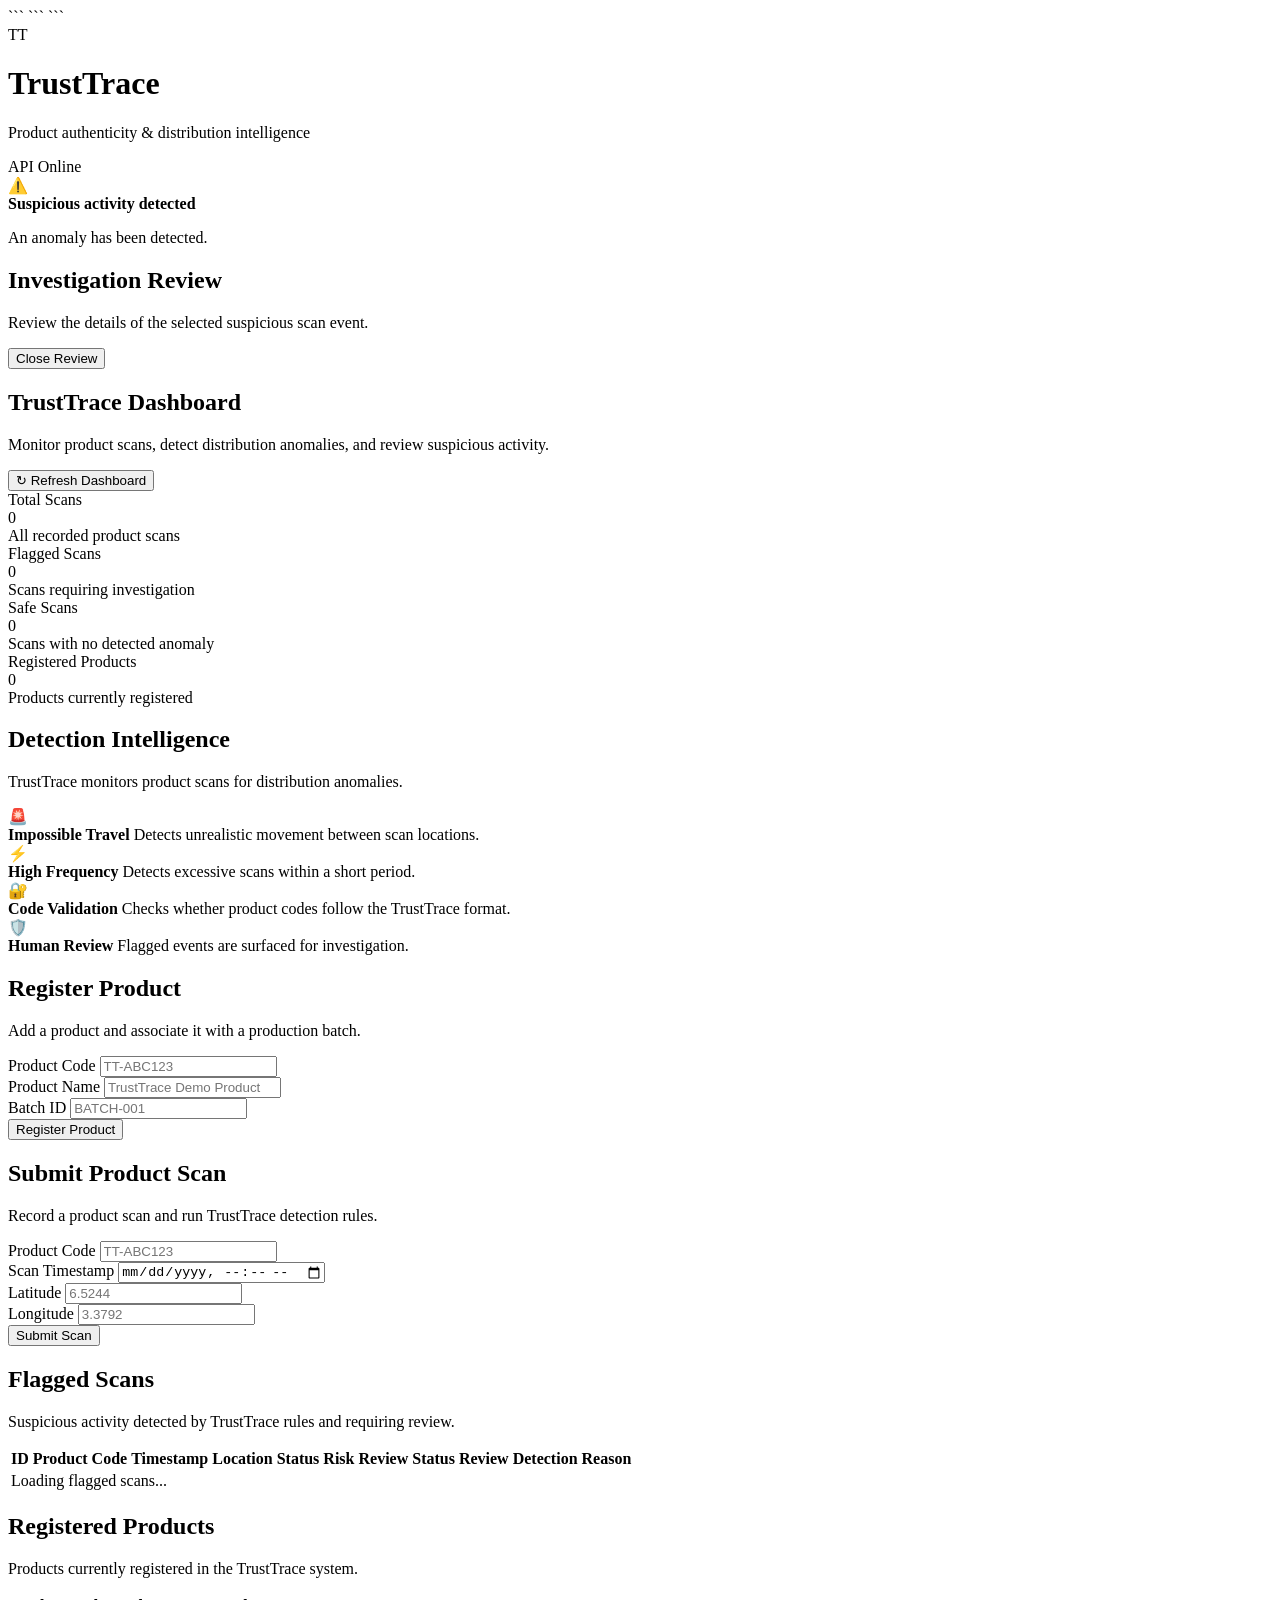
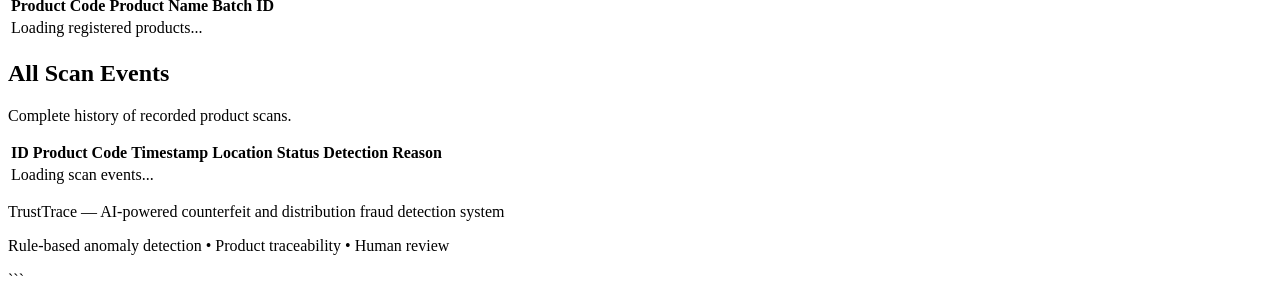
==== app/static/index.html @ f4b2767b "Initial TrustTrace MVP" ====
<!DOCTYPE html>

<html lang="en">

<head>
    <meta charset="UTF-8">

```
<meta
    name="viewport"
    content="width=device-width, initial-scale=1.0"
>

<title>
    TrustTrace | Counterfeit Detection Dashboard
</title>

<link
    rel="stylesheet"
    href="/static/css/style.css"
>
```

</head>

<body>

```
<!-- Top Navigation -->
<header class="topbar">

    <div class="brand">

        <div class="brand-mark">
            TT
        </div>

        <div class="brand-text">

            <h1>
                TrustTrace
            </h1>

            <p>
                Product authenticity & distribution intelligence
            </p>

        </div>

    </div>


    <div class="api-status">

        <span class="status-dot"></span>

        <span>
            API Online
        </span>

    </div>

</header>



<main class="container">


    <!-- Suspicious Activity Alert -->

    <section
        id="alert-banner"
        class="alert-banner hidden"
    >

        <div class="alert-icon">
            ⚠️
        </div>

        <div class="alert-content">

            <strong id="alert-title">
                Suspicious activity detected
            </strong>

            <p id="alert-description">
                An anomaly has been detected.
            </p>

        </div>

    </section>



    <!-- Investigation Review -->

    <section
        id="investigation-panel"
        class="panel investigation-panel hidden"
    >

        <div class="panel-header">

            <div>

                <h2>
                    Investigation Review
                </h2>

                <p>
                    Review the details of the selected
                    suspicious scan event.
                </p>

            </div>


            <button
                id="close-investigation"
                class="secondary-button"
                type="button"
            >
                Close Review
            </button>

        </div>


        <div
            id="investigation-content"
            class="investigation-content"
        >
        </div>

    </section>



    <!-- Page Heading -->

    <section class="page-heading">

        <div>

            <h2>
                TrustTrace Dashboard
            </h2>

            <p>
                Monitor product scans, detect distribution
                anomalies, and review suspicious activity.
            </p>

        </div>


        <button
            id="refresh-btn"
            class="secondary-button"
            type="button"
        >
            ↻ Refresh Dashboard
        </button>

    </section>



    <!-- Summary Statistics -->

    <section class="summary-grid">


        <div class="card stat-card">

            <div class="stat-label">
                Total Scans
            </div>

            <div
                id="total-scans"
                class="stat-number"
            >
                0
            </div>

            <div class="stat-description">
                All recorded product scans
            </div>

        </div>



        <div class="card stat-card flagged-card">

            <div class="stat-label">
                Flagged Scans
            </div>

            <div
                id="flagged-scans"
                class="stat-number"
            >
                0
            </div>

            <div class="stat-description">
                Scans requiring investigation
            </div>

        </div>



        <div class="card stat-card safe-card">

            <div class="stat-label">
                Safe Scans
            </div>

            <div
                id="safe-scans"
                class="stat-number"
            >
                0
            </div>

            <div class="stat-description">
                Scans with no detected anomaly
            </div>

        </div>



        <div class="card stat-card">

            <div class="stat-label">
                Registered Products
            </div>

            <div
                id="total-products"
                class="stat-number"
            >
                0
            </div>

            <div class="stat-description">
                Products currently registered
            </div>

        </div>

    </section>



    <!-- Detection Intelligence -->

    <section class="panel intelligence-panel">

        <div class="panel-header">

            <div>

                <h2>
                    Detection Intelligence
                </h2>

                <p>
                    TrustTrace monitors product scans for
                    distribution anomalies.
                </p>

            </div>

        </div>


        <div class="detection-grid">


            <div class="detection-item">

                <div class="detection-icon">
                    🚨
                </div>

                <div>

                    <strong>
                        Impossible Travel
                    </strong>

                    <span>
                        Detects unrealistic movement between
                        scan locations.
                    </span>

                </div>

            </div>



            <div class="detection-item">

                <div class="detection-icon">
                    ⚡
                </div>

                <div>

                    <strong>
                        High Frequency
                    </strong>

                    <span>
                        Detects excessive scans within
                        a short period.
                    </span>

                </div>

            </div>



            <div class="detection-item">

                <div class="detection-icon">
                    🔐
                </div>

                <div>

                    <strong>
                        Code Validation
                    </strong>

                    <span>
                        Checks whether product codes follow
                        the TrustTrace format.
                    </span>

                </div>

            </div>



            <div class="detection-item">

                <div class="detection-icon">
                    🛡️
                </div>

                <div>

                    <strong>
                        Human Review
                    </strong>

                    <span>
                        Flagged events are surfaced
                        for investigation.
                    </span>

                </div>

            </div>

        </div>

    </section>



    <!-- Operator Actions -->

    <section class="actions-grid">


        <!-- Register Product -->

        <div class="panel action-panel">

            <div class="panel-header">

                <div>

                    <h2>
                        Register Product
                    </h2>

                    <p>
                        Add a product and associate it
                        with a production batch.
                    </p>

                </div>

            </div>


            <form id="product-form">


                <div class="form-group">

                    <label for="product-code">
                        Product Code
                    </label>

                    <input
                        type="text"
                        id="product-code"
                        name="product-code"
                        placeholder="TT-ABC123"
                        required
                    >

                </div>



                <div class="form-group">

                    <label for="product-name">
                        Product Name
                    </label>

                    <input
                        type="text"
                        id="product-name"
                        name="product-name"
                        placeholder="TrustTrace Demo Product"
                        required
                    >

                </div>



                <div class="form-group">

                    <label for="batch-id">
                        Batch ID
                    </label>

                    <input
                        type="text"
                        id="batch-id"
                        name="batch-id"
                        placeholder="BATCH-001"
                        required
                    >

                </div>



                <button
                    type="submit"
                    class="primary-button"
                >
                    Register Product
                </button>


                <div
                    id="product-message"
                    class="form-message"
                ></div>

            </form>

        </div>



        <!-- Submit Scan -->

        <div class="panel action-panel">

            <div class="panel-header">

                <div>

                    <h2>
                        Submit Product Scan
                    </h2>

                    <p>
                        Record a product scan and run
                        TrustTrace detection rules.
                    </p>

                </div>

            </div>


            <form id="scan-form">


                <div class="form-group">

                    <label for="scan-code">
                        Product Code
                    </label>

                    <input
                        type="text"
                        id="scan-code"
                        name="scan-code"
                        placeholder="TT-ABC123"
                        required
                    >

                </div>



                <div class="form-group">

                    <label for="scan-timestamp">
                        Scan Timestamp
                    </label>

                    <input
                        type="datetime-local"
                        id="scan-timestamp"
                        name="scan-timestamp"
                        required
                    >

                </div>



                <div class="form-row">


                    <div class="form-group">

                        <label for="latitude">
                            Latitude
                        </label>

                        <input
                            type="number"
                            id="latitude"
                            name="latitude"
                            step="any"
                            placeholder="6.5244"
                            required
                        >

                    </div>



                    <div class="form-group">

                        <label for="longitude">
                            Longitude
                        </label>

                        <input
                            type="number"
                            id="longitude"
                            name="longitude"
                            step="any"
                            placeholder="3.3792"
                            required
                        >

                    </div>

                </div>



                <button
                    type="submit"
                    class="primary-button"
                >
                    Submit Scan
                </button>


                <div
                    id="scan-message"
                    class="form-message"
                ></div>

            </form>

        </div>

    </section>



    <!-- Flagged Scans -->

    <section class="panel">

        <div class="panel-header">

            <div>

                <h2>
                    Flagged Scans
                </h2>

                <p>
                    Suspicious activity detected by
                    TrustTrace rules and requiring review.
                </p>

            </div>

        </div>


        <div class="table-wrapper">

            <table>

                <thead>

                    <tr>

                        <th>
                            ID
                        </th>

                        <th>
                            Product Code
                        </th>

                        <th>
                            Timestamp
                        </th>

                        <th>
                            Location
                        </th>

                        <th>
                            Status
                        </th>

                        <th>
                            Risk
                        </th>

                        <th>
                            Review Status
                        </th>

                        <th>
                            Review
                        </th>

                        <th>
                            Detection Reason
                        </th>

                    </tr>

                </thead>


                <tbody id="flags-table-body">

                    <tr>

                        <td
                            colspan="9"
                            class="loading"
                        >
                            Loading flagged scans...
                        </td>

                    </tr>

                </tbody>

            </table>

        </div>

    </section>



    <!-- Registered Products -->

    <section class="panel">

        <div class="panel-header">

            <div>

                <h2>
                    Registered Products
                </h2>

                <p>
                    Products currently registered
                    in the TrustTrace system.
                </p>

            </div>

        </div>


        <div class="table-wrapper">

            <table>

                <thead>

                    <tr>

                        <th>
                            Product Code
                        </th>

                        <th>
                            Product Name
                        </th>

                        <th>
                            Batch ID
                        </th>

                    </tr>

                </thead>


                <tbody id="products-table-body">

                    <tr>

                        <td
                            colspan="3"
                            class="loading"
                        >
                            Loading registered products...
                        </td>

                    </tr>

                </tbody>

            </table>

        </div>

    </section>



    <!-- All Scan Events -->

    <section class="panel">

        <div class="panel-header">

            <div>

                <h2>
                    All Scan Events
                </h2>

                <p>
                    Complete history of recorded
                    product scans.
                </p>

            </div>

        </div>


        <div class="table-wrapper">

            <table>

                <thead>

                    <tr>

                        <th>
                            ID
                        </th>

                        <th>
                            Product Code
                        </th>

                        <th>
                            Timestamp
                        </th>

                        <th>
                            Location
                        </th>

                        <th>
                            Status
                        </th>

                        <th>
                            Detection Reason
                        </th>

                    </tr>

                </thead>


                <tbody id="scans-table-body">

                    <tr>

                        <td
                            colspan="6"
                            class="loading"
                        >
                            Loading scan events...
                        </td>

                    </tr>

                </tbody>

            </table>

        </div>

    </section>


</main>



<!-- Footer -->

<footer class="footer">

    <p>
        TrustTrace —
        AI-powered counterfeit and distribution
        fraud detection system
    </p>

    <p>
        Rule-based anomaly detection •
        Product traceability •
        Human review
    </p>

</footer>



<!-- Dashboard JavaScript -->

<script
    src="/static/js/dashboard.js?v=3"
></script>
```

</body>

</html>
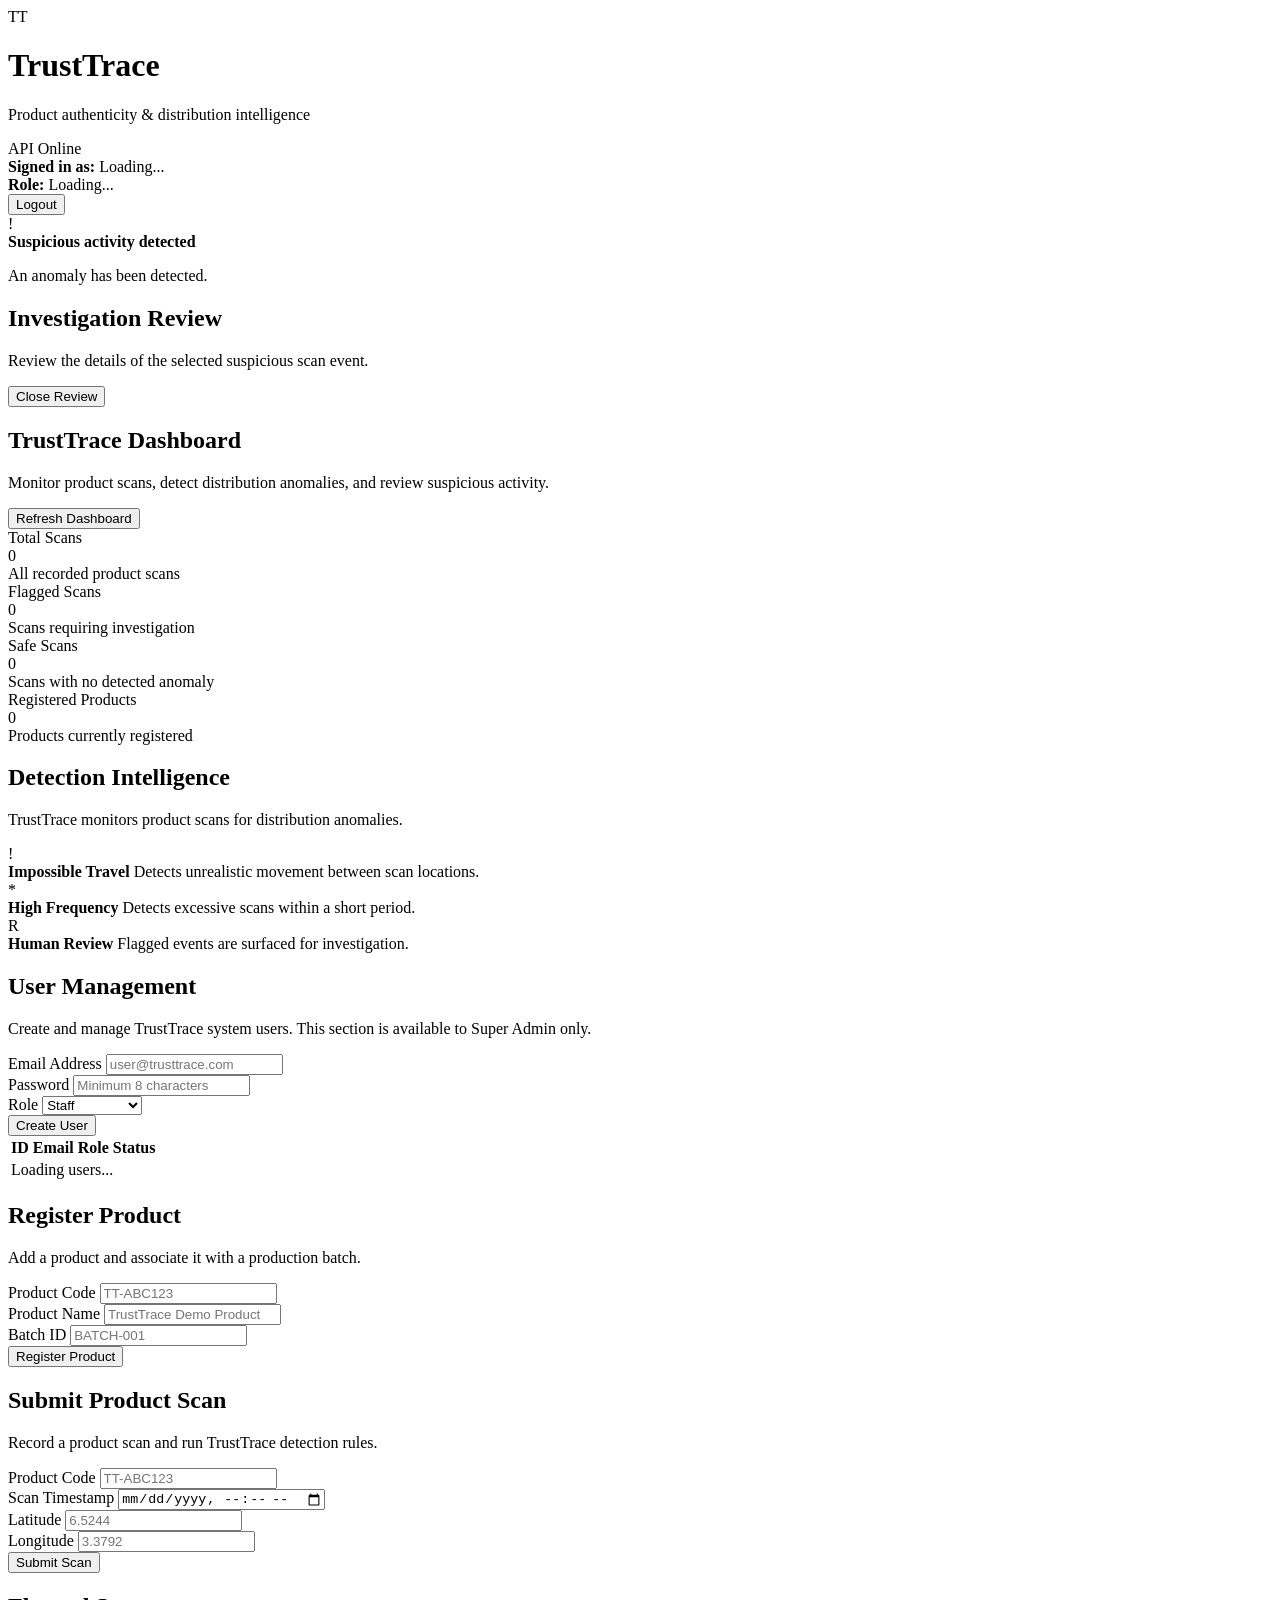
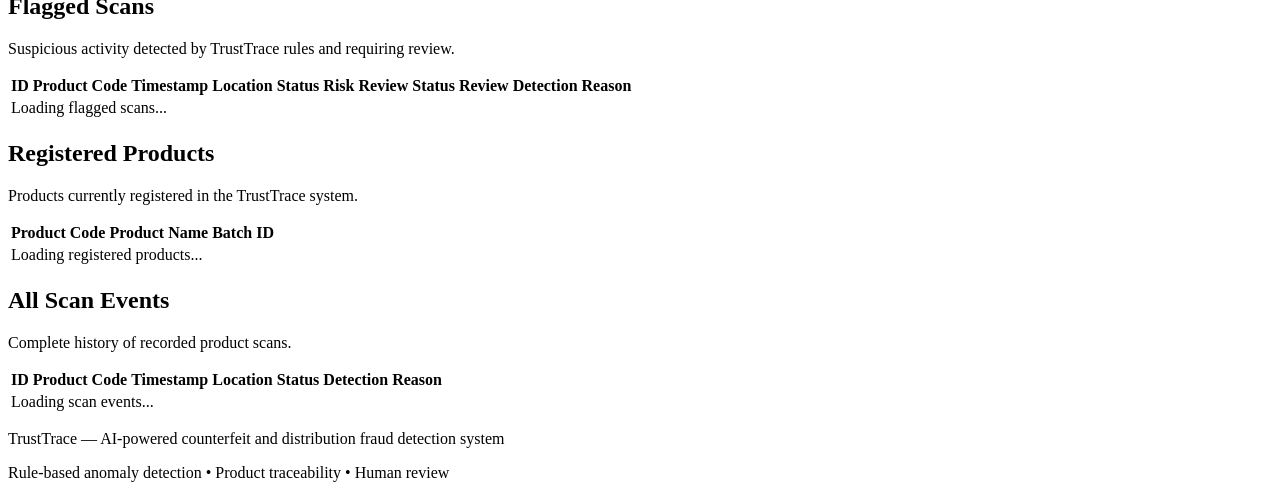
==== commit 98e9095c: "Add authentication and RBAC to TrustTrace" ====
--- a/app/static/index.html
+++ b/app/static/index.html
@@ -1,405 +1,417 @@
 <!DOCTYPE html>
-
 <html lang="en">
 
 <head>
     <meta charset="UTF-8">
 
-```
-<meta
-    name="viewport"
-    content="width=device-width, initial-scale=1.0"
->
-
-<title>
-    TrustTrace | Counterfeit Detection Dashboard
-</title>
-
-<link
-    rel="stylesheet"
-    href="/static/css/style.css"
->
-```
-
+    <meta
+        name="viewport"
+        content="width=device-width, initial-scale=1.0"
+    >
+
+    <title>
+        TrustTrace | Counterfeit Detection Dashboard
+    </title>
+
+    <link
+        rel="stylesheet"
+        href="/static/css/style.css"
+    >
 </head>
 
 <body>
 
-```
-<!-- Top Navigation -->
-<header class="topbar">
-
-    <div class="brand">
-
-        <div class="brand-mark">
-            TT
+    <!-- =========================
+         TOP NAVIGATION
+    ========================== -->
+
+    <header class="topbar">
+
+        <div class="brand">
+
+            <div class="brand-mark">
+                TT
+            </div>
+
+            <div class="brand-text">
+
+                <h1>
+                    TrustTrace
+                </h1>
+
+                <p>
+                    Product authenticity & distribution intelligence
+                </p>
+
+            </div>
+
         </div>
 
-        <div class="brand-text">
-
-            <h1>
-                TrustTrace
-            </h1>
-
-            <p>
-                Product authenticity & distribution intelligence
-            </p>
+
+        <div class="api-status">
+
+            <span class="status-dot"></span>
+
+            <span>
+                API Online
+            </span>
 
         </div>
 
-    </div>
-
-
-    <div class="api-status">
-
-        <span class="status-dot"></span>
-
-        <span>
-            API Online
-        </span>
-
-    </div>
-
-</header>
-
-
-
-<main class="container">
-
-
-    <!-- Suspicious Activity Alert -->
-
-    <section
-        id="alert-banner"
-        class="alert-banner hidden"
-    >
-
-        <div class="alert-icon">
-            ⚠️
-        </div>
-
-        <div class="alert-content">
-
-            <strong id="alert-title">
-                Suspicious activity detected
-            </strong>
-
-            <p id="alert-description">
-                An anomaly has been detected.
-            </p>
-
-        </div>
-
-    </section>
-
-
-
-    <!-- Investigation Review -->
-
-    <section
-        id="investigation-panel"
-        class="panel investigation-panel hidden"
-    >
-
-        <div class="panel-header">
+    </header>
+
+
+    <main class="container">
+
+
+        <!-- =========================
+             USER INFORMATION
+        ========================== -->
+
+        <section class="panel user-bar">
 
             <div>
+                <strong>
+                    Signed in as:
+                </strong>
+
+                <span data-user-email>
+                    Loading...
+                </span>
+            </div>
+
+            <div>
+                <strong>
+                    Role:
+                </strong>
+
+                <span data-user-role>
+                    Loading...
+                </span>
+            </div>
+
+            <button
+                id="logout-btn"
+                type="button"
+                class="secondary-button"
+            >
+                Logout
+            </button>
+
+        </section>
+
+
+        <!-- =========================
+             SUSPICIOUS ACTIVITY ALERT
+        ========================== -->
+
+        <section
+            id="alert-banner"
+            class="alert-banner hidden"
+        >
+
+            <div class="alert-icon">
+                !
+            </div>
+
+            <div class="alert-content">
+
+                <strong id="alert-title">
+                    Suspicious activity detected
+                </strong>
+
+                <p id="alert-description">
+                    An anomaly has been detected.
+                </p>
+
+            </div>
+
+        </section>
+
+
+        <!-- =========================
+             INVESTIGATION REVIEW
+        ========================== -->
+
+        <section
+            id="investigation-panel"
+            class="panel investigation-panel hidden"
+        >
+
+            <div class="panel-header">
+
+                <div>
+
+                    <h2>
+                        Investigation Review
+                    </h2>
+
+                    <p>
+                        Review the details of the selected
+                        suspicious scan event.
+                    </p>
+
+                </div>
+
+
+                <button
+                    id="close-investigation"
+                    class="secondary-button"
+                    type="button"
+                >
+                    Close Review
+                </button>
+
+            </div>
+
+
+            <div
+                id="investigation-content"
+                class="investigation-content"
+            >
+            </div>
+
+        </section>
+
+
+        <!-- =========================
+             PAGE HEADING
+        ========================== -->
+
+        <section class="page-heading">
+
+            <div>
 
                 <h2>
-                    Investigation Review
+                    TrustTrace Dashboard
                 </h2>
 
                 <p>
-                    Review the details of the selected
-                    suspicious scan event.
+                    Monitor product scans, detect distribution
+                    anomalies, and review suspicious activity.
                 </p>
 
             </div>
 
 
             <button
-                id="close-investigation"
+                id="refresh-btn"
                 class="secondary-button"
                 type="button"
             >
-                Close Review
+                Refresh Dashboard
             </button>
 
-        </div>
-
-
-        <div
-            id="investigation-content"
-            class="investigation-content"
+        </section>
+
+
+        <!-- =========================
+             SUMMARY STATISTICS
+        ========================== -->
+
+        <section class="summary-grid">
+
+
+            <div class="card stat-card">
+
+                <div class="stat-label">
+                    Total Scans
+                </div>
+
+                <div
+                    id="total-scans"
+                    class="stat-number"
+                >
+                    0
+                </div>
+
+                <div class="stat-description">
+                    All recorded product scans
+                </div>
+
+            </div>
+
+
+            <div class="card stat-card flagged-card">
+
+                <div class="stat-label">
+                    Flagged Scans
+                </div>
+
+                <div
+                    id="flagged-scans"
+                    class="stat-number"
+                >
+                    0
+                </div>
+
+                <div class="stat-description">
+                    Scans requiring investigation
+                </div>
+
+            </div>
+
+
+            <div class="card stat-card safe-card">
+
+                <div class="stat-label">
+                    Safe Scans
+                </div>
+
+                <div
+                    id="safe-scans"
+                    class="stat-number"
+                >
+                    0
+                </div>
+
+                <div class="stat-description">
+                    Scans with no detected anomaly
+                </div>
+
+            </div>
+
+
+            <div class="card stat-card">
+
+                <div class="stat-label">
+                    Registered Products
+                </div>
+
+                <div
+                    id="total-products"
+                    class="stat-number"
+                >
+                    0
+                </div>
+
+                <div class="stat-description">
+                    Products currently registered
+                </div>
+
+            </div>
+
+        </section>
+
+
+        <!-- =========================
+             DETECTION INTELLIGENCE
+        ========================== -->
+
+        <section class="panel intelligence-panel">
+
+            <div class="panel-header">
+
+                <div>
+
+                    <h2>
+                        Detection Intelligence
+                    </h2>
+
+                    <p>
+                        TrustTrace monitors product scans for
+                        distribution anomalies.
+                    </p>
+
+                </div>
+
+            </div>
+
+
+            <div class="detection-grid">
+
+
+                <div class="detection-item">
+
+                    <div class="detection-icon">
+                        !
+                    </div>
+
+                    <div>
+
+                        <strong>
+                            Impossible Travel
+                        </strong>
+
+                        <span>
+                            Detects unrealistic movement between
+                            scan locations.
+                        </span>
+
+                    </div>
+
+                </div>
+
+
+                <div class="detection-item">
+
+                    <div class="detection-icon">
+                        *
+                    </div>
+
+                    <div>
+
+                        <strong>
+                            High Frequency
+                        </strong>
+
+                        <span>
+                            Detects excessive scans within
+                            a short period.
+                        </span>
+
+                    </div>
+
+                </div>
+
+
+                <div class="detection-item">
+
+                    <div class="detection-icon">
+                        R
+                    </div>
+
+                    <div>
+
+                        <strong>
+                            Human Review
+                        </strong>
+
+                        <span>
+                            Flagged events are surfaced
+                            for investigation.
+                        </span>
+
+                    </div>
+
+                </div>
+
+            </div>
+
+        </section>
+
+
+        <!-- =========================
+             USER MANAGEMENT
+             SUPER ADMIN ONLY
+        ========================== -->
+
+        <section
+            id="user-management"
+            class="panel hidden"
         >
-        </div>
-
-    </section>
-
-
-
-    <!-- Page Heading -->
-
-    <section class="page-heading">
-
-        <div>
-
-            <h2>
-                TrustTrace Dashboard
-            </h2>
-
-            <p>
-                Monitor product scans, detect distribution
-                anomalies, and review suspicious activity.
-            </p>
-
-        </div>
-
-
-        <button
-            id="refresh-btn"
-            class="secondary-button"
-            type="button"
-        >
-            ↻ Refresh Dashboard
-        </button>
-
-    </section>
-
-
-
-    <!-- Summary Statistics -->
-
-    <section class="summary-grid">
-
-
-        <div class="card stat-card">
-
-            <div class="stat-label">
-                Total Scans
-            </div>
-
-            <div
-                id="total-scans"
-                class="stat-number"
-            >
-                0
-            </div>
-
-            <div class="stat-description">
-                All recorded product scans
-            </div>
-
-        </div>
-
-
-
-        <div class="card stat-card flagged-card">
-
-            <div class="stat-label">
-                Flagged Scans
-            </div>
-
-            <div
-                id="flagged-scans"
-                class="stat-number"
-            >
-                0
-            </div>
-
-            <div class="stat-description">
-                Scans requiring investigation
-            </div>
-
-        </div>
-
-
-
-        <div class="card stat-card safe-card">
-
-            <div class="stat-label">
-                Safe Scans
-            </div>
-
-            <div
-                id="safe-scans"
-                class="stat-number"
-            >
-                0
-            </div>
-
-            <div class="stat-description">
-                Scans with no detected anomaly
-            </div>
-
-        </div>
-
-
-
-        <div class="card stat-card">
-
-            <div class="stat-label">
-                Registered Products
-            </div>
-
-            <div
-                id="total-products"
-                class="stat-number"
-            >
-                0
-            </div>
-
-            <div class="stat-description">
-                Products currently registered
-            </div>
-
-        </div>
-
-    </section>
-
-
-
-    <!-- Detection Intelligence -->
-
-    <section class="panel intelligence-panel">
-
-        <div class="panel-header">
-
-            <div>
-
-                <h2>
-                    Detection Intelligence
-                </h2>
-
-                <p>
-                    TrustTrace monitors product scans for
-                    distribution anomalies.
-                </p>
-
-            </div>
-
-        </div>
-
-
-        <div class="detection-grid">
-
-
-            <div class="detection-item">
-
-                <div class="detection-icon">
-                    🚨
-                </div>
+
+            <div class="panel-header">
 
                 <div>
 
-                    <strong>
-                        Impossible Travel
-                    </strong>
-
-                    <span>
-                        Detects unrealistic movement between
-                        scan locations.
-                    </span>
-
-                </div>
-
-            </div>
-
-
-
-            <div class="detection-item">
-
-                <div class="detection-icon">
-                    ⚡
-                </div>
-
-                <div>
-
-                    <strong>
-                        High Frequency
-                    </strong>
-
-                    <span>
-                        Detects excessive scans within
-                        a short period.
-                    </span>
-
-                </div>
-
-            </div>
-
-
-
-            <div class="detection-item">
-
-                <div class="detection-icon">
-                    🔐
-                </div>
-
-                <div>
-
-                    <strong>
-                        Code Validation
-                    </strong>
-
-                    <span>
-                        Checks whether product codes follow
-                        the TrustTrace format.
-                    </span>
-
-                </div>
-
-            </div>
-
-
-
-            <div class="detection-item">
-
-                <div class="detection-icon">
-                    🛡️
-                </div>
-
-                <div>
-
-                    <strong>
-                        Human Review
-                    </strong>
-
-                    <span>
-                        Flagged events are surfaced
-                        for investigation.
-                    </span>
-
-                </div>
-
-            </div>
-
-        </div>
-
-    </section>
-
-
-
-    <!-- Operator Actions -->
-
-    <section class="actions-grid">
-
-
-        <!-- Register Product -->
-
-        <div class="panel action-panel">
-
-            <div class="panel-header">
-
-                <div>
-
                     <h2>
-                        Register Product
+                        User Management
                     </h2>
 
                     <p>
-                        Add a product and associate it
-                        with a production batch.
+                        Create and manage TrustTrace system users.
+                        This section is available to Super Admin only.
                     </p>
 
                 </div>
@@ -407,481 +419,657 @@
             </div>
 
 
-            <form id="product-form">
-
-
-                <div class="form-group">
-
-                    <label for="product-code">
-                        Product Code
-                    </label>
-
-                    <input
-                        type="text"
-                        id="product-code"
-                        name="product-code"
-                        placeholder="TT-ABC123"
-                        required
-                    >
-
-                </div>
-
-
-
-                <div class="form-group">
-
-                    <label for="product-name">
-                        Product Name
-                    </label>
-
-                    <input
-                        type="text"
-                        id="product-name"
-                        name="product-name"
-                        placeholder="TrustTrace Demo Product"
-                        required
-                    >
-
-                </div>
-
-
-
-                <div class="form-group">
-
-                    <label for="batch-id">
-                        Batch ID
-                    </label>
-
-                    <input
-                        type="text"
-                        id="batch-id"
-                        name="batch-id"
-                        placeholder="BATCH-001"
-                        required
-                    >
-
-                </div>
-
+            <!-- CREATE USER -->
+
+            <form id="user-form">
+
+                <div class="form-row">
+
+                    <div class="form-group">
+
+                        <label for="user-email">
+                            Email Address
+                        </label>
+
+                        <input
+                            type="email"
+                            id="user-email"
+                            name="user-email"
+                            placeholder="user@trusttrace.com"
+                            required
+                        >
+
+                    </div>
+
+
+                    <div class="form-group">
+
+                        <label for="user-password">
+                            Password
+                        </label>
+
+                        <input
+                            type="password"
+                            id="user-password"
+                            name="user-password"
+                            placeholder="Minimum 8 characters"
+                            minlength="8"
+                            required
+                        >
+
+                    </div>
+
+
+                    <div class="form-group">
+
+                        <label for="user-role">
+                            Role
+                        </label>
+
+                        <select
+                            id="user-role"
+                            name="user-role"
+                            required
+                        >
+
+                            <option value="staff">
+                                Staff
+                            </option>
+
+                            <option value="investigator">
+                                Investigator
+                            </option>
+
+                            <option value="brand_admin">
+                                Brand Admin
+                            </option>
+
+                            <option value="super_admin">
+                                Super Admin
+                            </option>
+
+                        </select>
+
+                    </div>
+
+                </div>
 
 
                 <button
                     type="submit"
                     class="primary-button"
                 >
-                    Register Product
+                    Create User
                 </button>
 
 
                 <div
-                    id="product-message"
+                    id="user-message"
                     class="form-message"
                 ></div>
 
             </form>
 
-        </div>
-
-
-
-        <!-- Submit Scan -->
-
-        <div class="panel action-panel">
-
-            <div class="panel-header">
-
-                <div>
-
-                    <h2>
-                        Submit Product Scan
-                    </h2>
-
-                    <p>
-                        Record a product scan and run
-                        TrustTrace detection rules.
-                    </p>
-
-                </div>
-
-            </div>
-
-
-            <form id="scan-form">
-
-
-                <div class="form-group">
-
-                    <label for="scan-code">
-                        Product Code
-                    </label>
-
-                    <input
-                        type="text"
-                        id="scan-code"
-                        name="scan-code"
-                        placeholder="TT-ABC123"
-                        required
-                    >
-
-                </div>
-
-
-
-                <div class="form-group">
-
-                    <label for="scan-timestamp">
-                        Scan Timestamp
-                    </label>
-
-                    <input
-                        type="datetime-local"
-                        id="scan-timestamp"
-                        name="scan-timestamp"
-                        required
-                    >
-
-                </div>
-
-
-
-                <div class="form-row">
+
+            <!-- USERS TABLE -->
+
+            <div class="table-wrapper">
+
+                <table>
+
+                    <thead>
+
+                        <tr>
+
+                            <th>
+                                ID
+                            </th>
+
+                            <th>
+                                Email
+                            </th>
+
+                            <th>
+                                Role
+                            </th>
+
+                            <th>
+                                Status
+                            </th>
+
+                        </tr>
+
+                    </thead>
+
+
+                    <tbody id="users-table-body">
+
+                        <tr>
+
+                            <td
+                                colspan="4"
+                                class="loading"
+                            >
+                                Loading users...
+                            </td>
+
+                        </tr>
+
+                    </tbody>
+
+                </table>
+
+            </div>
+
+        </section>
+
+
+        <!-- =========================
+             OPERATOR ACTIONS
+        ========================== -->
+
+        <section class="actions-grid">
+
+
+            <!-- REGISTER PRODUCT -->
+
+            <div
+                id="product-management"
+                class="panel action-panel"
+            >
+
+                <div class="panel-header">
+
+                    <div>
+
+                        <h2>
+                            Register Product
+                        </h2>
+
+                        <p>
+                            Add a product and associate it
+                            with a production batch.
+                        </p>
+
+                    </div>
+
+                </div>
+
+
+                <form id="product-form">
 
 
                     <div class="form-group">
 
-                        <label for="latitude">
-                            Latitude
+                        <label for="product-code">
+                            Product Code
                         </label>
 
                         <input
-                            type="number"
-                            id="latitude"
-                            name="latitude"
-                            step="any"
-                            placeholder="6.5244"
+                            type="text"
+                            id="product-code"
+                            name="product-code"
+                            placeholder="TT-ABC123"
                             required
                         >
 
                     </div>
 
 
-
                     <div class="form-group">
 
-                        <label for="longitude">
-                            Longitude
+                        <label for="product-name">
+                            Product Name
                         </label>
 
                         <input
-                            type="number"
-                            id="longitude"
-                            name="longitude"
-                            step="any"
-                            placeholder="3.3792"
+                            type="text"
+                            id="product-name"
+                            name="product-name"
+                            placeholder="TrustTrace Demo Product"
                             required
                         >
 
                     </div>
 
-                </div>
-
-
-
-                <button
-                    type="submit"
-                    class="primary-button"
-                >
-                    Submit Scan
-                </button>
-
-
-                <div
-                    id="scan-message"
-                    class="form-message"
-                ></div>
-
-            </form>
-
-        </div>
-
-    </section>
-
-
-
-    <!-- Flagged Scans -->
-
-    <section class="panel">
-
-        <div class="panel-header">
-
-            <div>
-
-                <h2>
-                    Flagged Scans
-                </h2>
-
-                <p>
-                    Suspicious activity detected by
-                    TrustTrace rules and requiring review.
-                </p>
-
-            </div>
-
-        </div>
-
-
-        <div class="table-wrapper">
-
-            <table>
-
-                <thead>
-
-                    <tr>
-
-                        <th>
-                            ID
-                        </th>
-
-                        <th>
+
+                    <div class="form-group">
+
+                        <label for="batch-id">
+                            Batch ID
+                        </label>
+
+                        <input
+                            type="text"
+                            id="batch-id"
+                            name="batch-id"
+                            placeholder="BATCH-001"
+                            required
+                        >
+
+                    </div>
+
+
+                    <button
+                        type="submit"
+                        class="primary-button"
+                    >
+                        Register Product
+                    </button>
+
+
+                    <div
+                        id="product-message"
+                        class="form-message"
+                    ></div>
+
+                </form>
+
+            </div>
+
+
+            <!-- SUBMIT SCAN -->
+
+            <div class="panel action-panel">
+
+                <div class="panel-header">
+
+                    <div>
+
+                        <h2>
+                            Submit Product Scan
+                        </h2>
+
+                        <p>
+                            Record a product scan and run
+                            TrustTrace detection rules.
+                        </p>
+
+                    </div>
+
+                </div>
+
+
+                <form id="scan-form">
+
+
+                    <div class="form-group">
+
+                        <label for="scan-code">
                             Product Code
-                        </th>
-
-                        <th>
-                            Timestamp
-                        </th>
-
-                        <th>
-                            Location
-                        </th>
-
-                        <th>
-                            Status
-                        </th>
-
-                        <th>
-                            Risk
-                        </th>
-
-                        <th>
-                            Review Status
-                        </th>
-
-                        <th>
-                            Review
-                        </th>
-
-                        <th>
-                            Detection Reason
-                        </th>
-
-                    </tr>
-
-                </thead>
-
-
-                <tbody id="flags-table-body">
-
-                    <tr>
-
-                        <td
-                            colspan="9"
-                            class="loading"
+                        </label>
+
+                        <input
+                            type="text"
+                            id="scan-code"
+                            name="scan-code"
+                            placeholder="TT-ABC123"
+                            required
                         >
-                            Loading flagged scans...
-                        </td>
-
-                    </tr>
-
-                </tbody>
-
-            </table>
-
-        </div>
-
-    </section>
-
-
-
-    <!-- Registered Products -->
-
-    <section class="panel">
-
-        <div class="panel-header">
-
-            <div>
-
-                <h2>
-                    Registered Products
-                </h2>
-
-                <p>
-                    Products currently registered
-                    in the TrustTrace system.
-                </p>
-
-            </div>
-
-        </div>
-
-
-        <div class="table-wrapper">
-
-            <table>
-
-                <thead>
-
-                    <tr>
-
-                        <th>
-                            Product Code
-                        </th>
-
-                        <th>
-                            Product Name
-                        </th>
-
-                        <th>
-                            Batch ID
-                        </th>
-
-                    </tr>
-
-                </thead>
-
-
-                <tbody id="products-table-body">
-
-                    <tr>
-
-                        <td
-                            colspan="3"
-                            class="loading"
+
+                    </div>
+
+
+                    <div class="form-group">
+
+                        <label for="scan-timestamp">
+                            Scan Timestamp
+                        </label>
+
+                        <input
+                            type="datetime-local"
+                            id="scan-timestamp"
+                            name="scan-timestamp"
+                            required
                         >
-                            Loading registered products...
-                        </td>
-
-                    </tr>
-
-                </tbody>
-
-            </table>
-
-        </div>
-
-    </section>
-
-
-
-    <!-- All Scan Events -->
-
-    <section class="panel">
-
-        <div class="panel-header">
-
-            <div>
-
-                <h2>
-                    All Scan Events
-                </h2>
-
-                <p>
-                    Complete history of recorded
-                    product scans.
-                </p>
-
-            </div>
-
-        </div>
-
-
-        <div class="table-wrapper">
-
-            <table>
-
-                <thead>
-
-                    <tr>
-
-                        <th>
-                            ID
-                        </th>
-
-                        <th>
-                            Product Code
-                        </th>
-
-                        <th>
-                            Timestamp
-                        </th>
-
-                        <th>
-                            Location
-                        </th>
-
-                        <th>
-                            Status
-                        </th>
-
-                        <th>
-                            Detection Reason
-                        </th>
-
-                    </tr>
-
-                </thead>
-
-
-                <tbody id="scans-table-body">
-
-                    <tr>
-
-                        <td
-                            colspan="6"
-                            class="loading"
-                        >
-                            Loading scan events...
-                        </td>
-
-                    </tr>
-
-                </tbody>
-
-            </table>
-
-        </div>
-
-    </section>
-
-
-</main>
-
-
-
-<!-- Footer -->
-
-<footer class="footer">
-
-    <p>
-        TrustTrace —
-        AI-powered counterfeit and distribution
-        fraud detection system
-    </p>
-
-    <p>
-        Rule-based anomaly detection •
-        Product traceability •
-        Human review
-    </p>
-
-</footer>
-
-
-
-<!-- Dashboard JavaScript -->
-
-<script
-    src="/static/js/dashboard.js?v=3"
-></script>
-```
+
+                    </div>
+
+
+                    <div class="form-row">
+
+
+                        <div class="form-group">
+
+                            <label for="latitude">
+                                Latitude
+                            </label>
+
+                            <input
+                                type="number"
+                                id="latitude"
+                                name="latitude"
+                                step="any"
+                                placeholder="6.5244"
+                                required
+                            >
+
+                        </div>
+
+
+                        <div class="form-group">
+
+                            <label for="longitude">
+                                Longitude
+                            </label>
+
+                            <input
+                                type="number"
+                                id="longitude"
+                                name="longitude"
+                                step="any"
+                                placeholder="3.3792"
+                                required
+                            >
+
+                        </div>
+
+                    </div>
+
+
+                    <button
+                        type="submit"
+                        class="primary-button"
+                    >
+                        Submit Scan
+                    </button>
+
+
+                    <div
+                        id="scan-message"
+                        class="form-message"
+                    ></div>
+
+                </form>
+
+            </div>
+
+        </section>
+
+
+        <!-- =========================
+             FLAGGED SCANS
+        ========================== -->
+
+        <section
+            id="flags-section"
+            class="panel"
+        >
+
+            <div class="panel-header">
+
+                <div>
+
+                    <h2>
+                        Flagged Scans
+                    </h2>
+
+                    <p>
+                        Suspicious activity detected by
+                        TrustTrace rules and requiring review.
+                    </p>
+
+                </div>
+
+            </div>
+
+
+            <div class="table-wrapper">
+
+                <table>
+
+                    <thead>
+
+                        <tr>
+
+                            <th>
+                                ID
+                            </th>
+
+                            <th>
+                                Product Code
+                            </th>
+
+                            <th>
+                                Timestamp
+                            </th>
+
+                            <th>
+                                Location
+                            </th>
+
+                            <th>
+                                Status
+                            </th>
+
+                            <th>
+                                Risk
+                            </th>
+
+                            <th>
+                                Review Status
+                            </th>
+
+                            <th>
+                                Review
+                            </th>
+
+                            <th>
+                                Detection Reason
+                            </th>
+
+                        </tr>
+
+                    </thead>
+
+
+                    <tbody id="flags-table-body">
+
+                        <tr>
+
+                            <td
+                                colspan="9"
+                                class="loading"
+                            >
+                                Loading flagged scans...
+                            </td>
+
+                        </tr>
+
+                    </tbody>
+
+                </table>
+
+            </div>
+
+        </section>
+
+
+        <!-- =========================
+             REGISTERED PRODUCTS
+        ========================== -->
+
+        <section class="panel">
+
+            <div class="panel-header">
+
+                <div>
+
+                    <h2>
+                        Registered Products
+                    </h2>
+
+                    <p>
+                        Products currently registered
+                        in the TrustTrace system.
+                    </p>
+
+                </div>
+
+            </div>
+
+
+            <div class="table-wrapper">
+
+                <table>
+
+                    <thead>
+
+                        <tr>
+
+                            <th>
+                                Product Code
+                            </th>
+
+                            <th>
+                                Product Name
+                            </th>
+
+                            <th>
+                                Batch ID
+                            </th>
+
+                        </tr>
+
+                    </thead>
+
+
+                    <tbody id="products-table-body">
+
+                        <tr>
+
+                            <td
+                                colspan="3"
+                                class="loading"
+                            >
+                                Loading registered products...
+                            </td>
+
+                        </tr>
+
+                    </tbody>
+
+                </table>
+
+            </div>
+
+        </section>
+
+
+        <!-- =========================
+             ALL SCAN EVENTS
+        ========================== -->
+
+        <section class="panel">
+
+            <div class="panel-header">
+
+                <div>
+
+                    <h2>
+                        All Scan Events
+                    </h2>
+
+                    <p>
+                        Complete history of recorded
+                        product scans.
+                    </p>
+
+                </div>
+
+            </div>
+
+
+            <div class="table-wrapper">
+
+                <table>
+
+                    <thead>
+
+                        <tr>
+
+                            <th>
+                                ID
+                            </th>
+
+                            <th>
+                                Product Code
+                            </th>
+
+                            <th>
+                                Timestamp
+                            </th>
+
+                            <th>
+                                Location
+                            </th>
+
+                            <th>
+                                Status
+                            </th>
+
+                            <th>
+                                Detection Reason
+                            </th>
+
+                        </tr>
+
+                    </thead>
+
+
+                    <tbody id="scans-table-body">
+
+                        <tr>
+
+                            <td
+                                colspan="6"
+                                class="loading"
+                            >
+                                Loading scan events...
+                            </td>
+
+                        </tr>
+
+                    </tbody>
+
+                </table>
+
+            </div>
+
+        </section>
+
+
+    </main>
+
+
+    <!-- =========================
+         FOOTER
+    ========================== -->
+
+    <footer class="footer">
+
+        <p>
+            TrustTrace &mdash;
+            AI-powered counterfeit and distribution
+            fraud detection system
+        </p>
+
+        <p>
+            Rule-based anomaly detection &bull;
+            Product traceability &bull;
+            Human review
+        </p>
+
+    </footer>
+
+
+    <!-- =========================
+         DASHBOARD JAVASCRIPT
+    ========================== -->
+
+    <script
+        src="/static/js/dashboard.js?v=4"
+    ></script>
 
 </body>
 
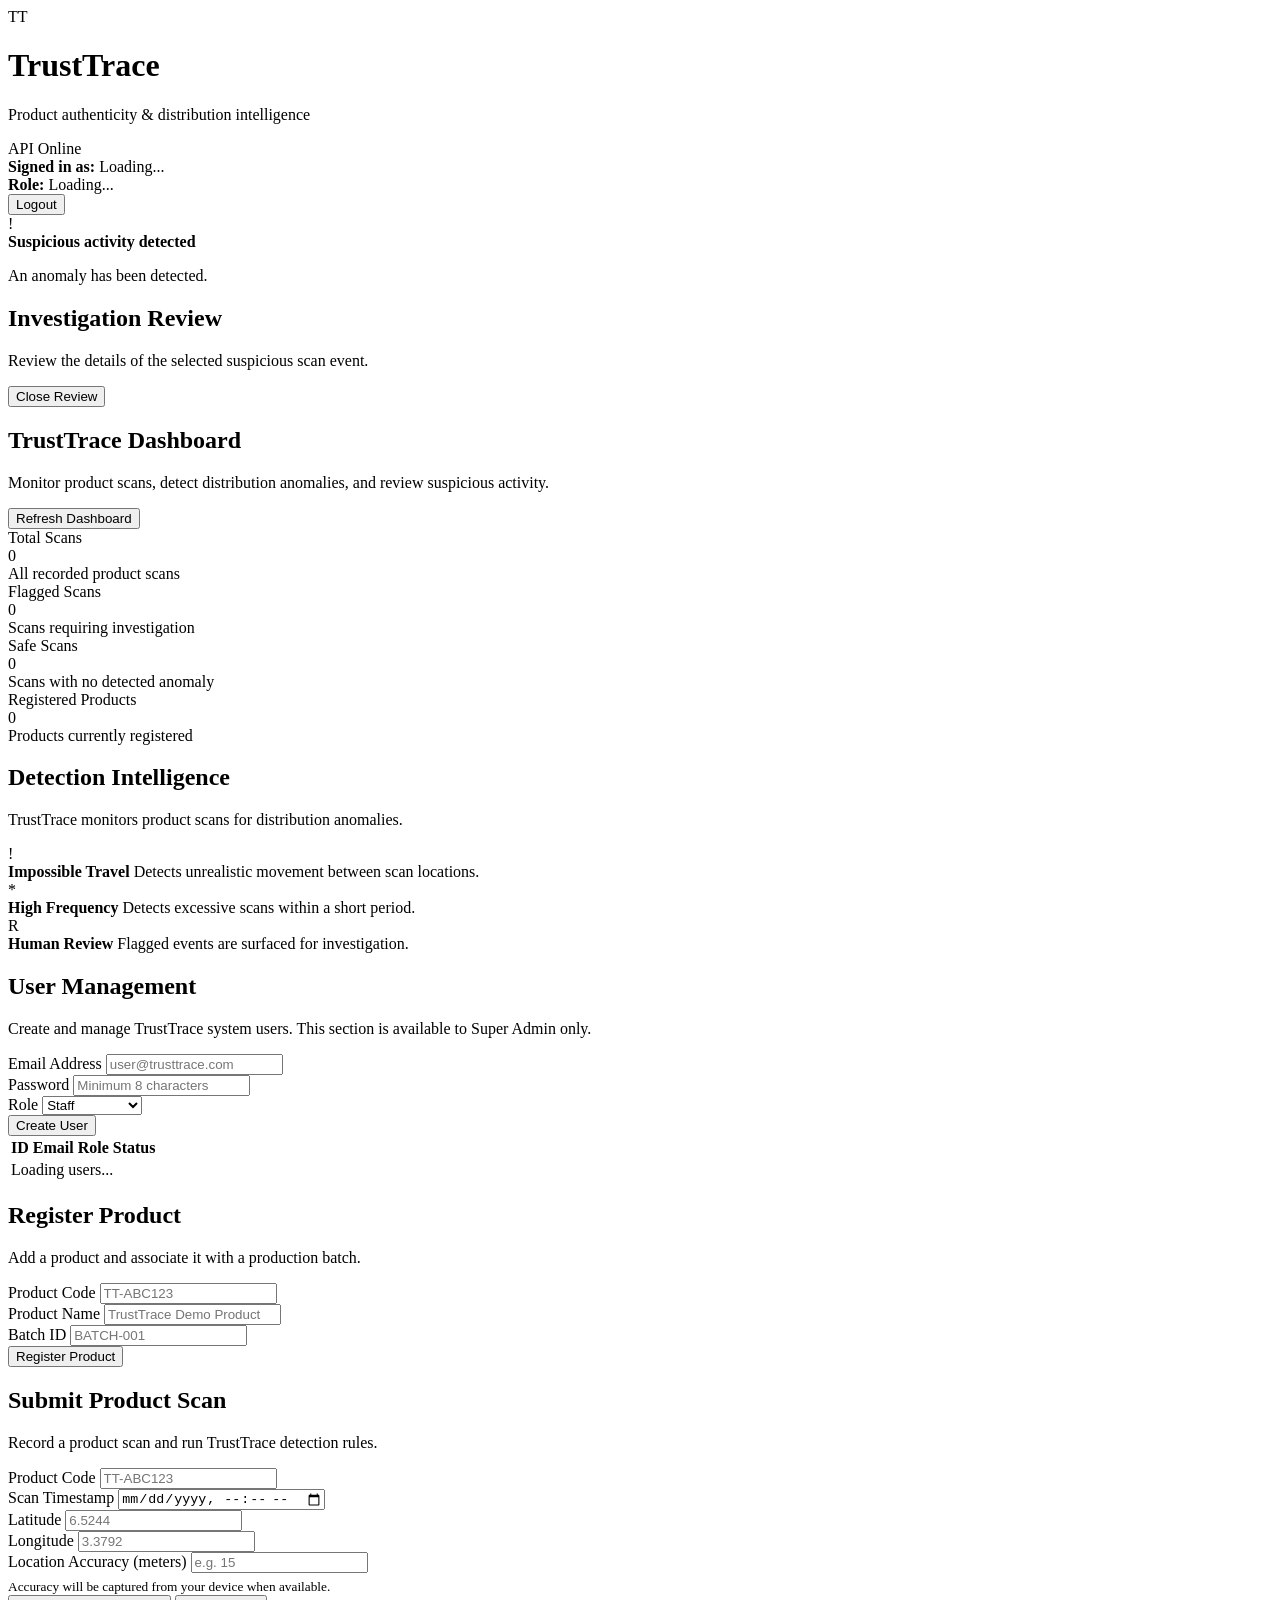
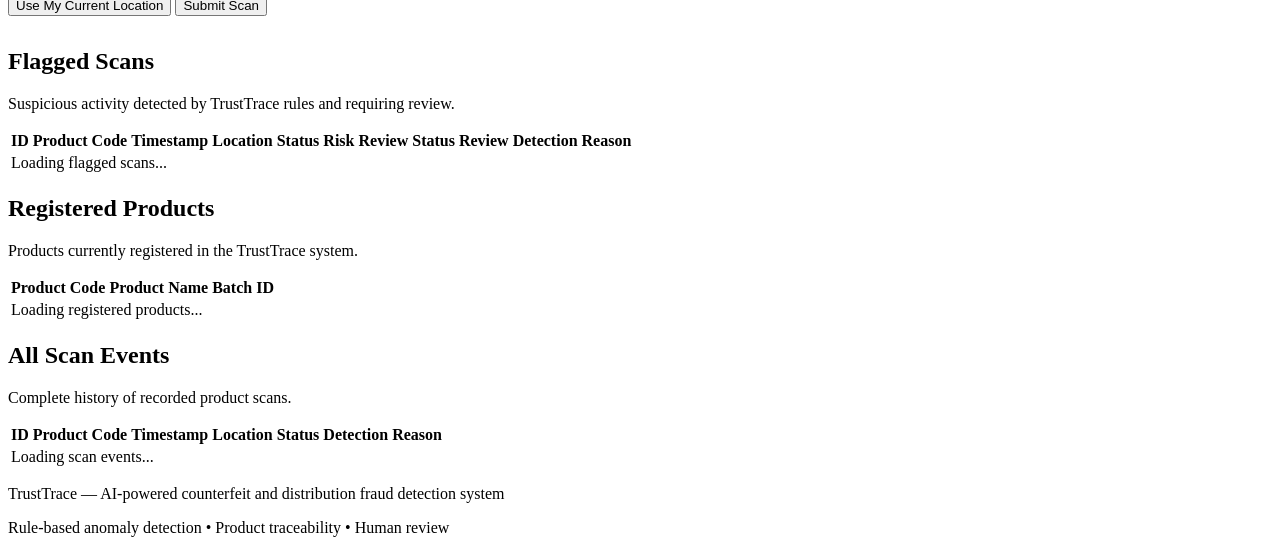
==== commit 330eed2e: "Add scan location accuracy support" ====
--- a/app/static/index.html
+++ b/app/static/index.html
@@ -47,7 +47,6 @@
 
         </div>
 
-
         <div class="api-status">
 
             <span class="status-dot"></span>
@@ -71,6 +70,7 @@
         <section class="panel user-bar">
 
             <div>
+
                 <strong>
                     Signed in as:
                 </strong>
@@ -78,9 +78,11 @@
                 <span data-user-email>
                     Loading...
                 </span>
+
             </div>
 
             <div>
+
                 <strong>
                     Role:
                 </strong>
@@ -88,6 +90,7 @@
                 <span data-user-role>
                     Loading...
                 </span>
+
             </div>
 
             <button
@@ -424,6 +427,7 @@
             <form id="user-form">
 
                 <div class="form-row">
+
 
                     <div class="form-group">
 
@@ -726,6 +730,8 @@
                     </div>
 
 
+                    <!-- LOCATION -->
+
                     <div class="form-row">
 
 
@@ -767,6 +773,46 @@
                     </div>
 
 
+                    <!-- LOCATION ACCURACY -->
+
+                    <div class="form-group">
+
+                        <label for="location-accuracy">
+                            Location Accuracy (meters)
+                        </label>
+
+                        <input
+                            type="number"
+                            id="location-accuracy"
+                            name="location-accuracy"
+                            step="any"
+                            min="0"
+                            placeholder="e.g. 15"
+                        >
+
+                        <small
+                            id="location-status"
+                            style="display:block; margin-top:6px;"
+                        >
+                            Accuracy will be captured from your device
+                            when available.
+                        </small>
+
+                    </div>
+
+
+                    <!-- GET CURRENT LOCATION -->
+
+                    <button
+                        id="get-location-btn"
+                        type="button"
+                        class="secondary-button"
+                        style="margin-bottom: 12px;"
+                    >
+                        Use My Current Location
+                    </button>
+
+
                     <button
                         type="submit"
                         class="primary-button"
@@ -1068,9 +1114,141 @@
     ========================== -->
 
     <script
-        src="/static/js/dashboard.js?v=4"
+        src="/static/js/dashboard.js?v=5"
     ></script>
 
+
+    <!-- =========================
+         DEVICE LOCATION
+    ========================== -->
+
+    <script>
+
+        document.addEventListener("DOMContentLoaded", () => {
+
+            const locationButton =
+                document.getElementById("get-location-btn");
+
+            const latitudeInput =
+                document.getElementById("latitude");
+
+            const longitudeInput =
+                document.getElementById("longitude");
+
+            const accuracyInput =
+                document.getElementById("location-accuracy");
+
+            const locationStatus =
+                document.getElementById("location-status");
+
+
+            if (!locationButton) {
+                return;
+            }
+
+
+            locationButton.addEventListener("click", () => {
+
+                if (!navigator.geolocation) {
+
+                    locationStatus.textContent =
+                        "Geolocation is not supported by this browser.";
+
+                    return;
+                }
+
+
+                locationButton.disabled = true;
+
+                locationButton.textContent =
+                    "Getting Location...";
+
+                locationStatus.textContent =
+                    "Requesting your device location...";
+
+
+                navigator.geolocation.getCurrentPosition(
+
+                    (position) => {
+
+                        const latitude =
+                            position.coords.latitude;
+
+                        const longitude =
+                            position.coords.longitude;
+
+                        const accuracy =
+                            position.coords.accuracy;
+
+
+                        latitudeInput.value =
+                            latitude.toFixed(6);
+
+                        longitudeInput.value =
+                            longitude.toFixed(6);
+
+                        accuracyInput.value =
+                            accuracy.toFixed(2);
+
+
+                        locationStatus.textContent =
+                            `Location captured successfully. Accuracy: ±${accuracy.toFixed(1)} meters.`;
+
+
+                        locationButton.disabled = false;
+
+                        locationButton.textContent =
+                            "Update My Current Location";
+
+                    },
+
+
+                    (error) => {
+
+                        let message =
+                            "Unable to retrieve your location.";
+
+                        if (error.code === 1) {
+                            message =
+                                "Location permission was denied. You can enter coordinates manually.";
+                        }
+
+                        if (error.code === 2) {
+                            message =
+                                "Your location could not be determined. Try again or enter coordinates manually.";
+                        }
+
+                        if (error.code === 3) {
+                            message =
+                                "Location request timed out. Try again.";
+                        }
+
+
+                        locationStatus.textContent =
+                            message;
+
+
+                        locationButton.disabled = false;
+
+                        locationButton.textContent =
+                            "Try Location Again";
+
+                    },
+
+                    {
+                        enableHighAccuracy: true,
+                        timeout: 15000,
+                        maximumAge: 0
+                    }
+
+                );
+
+            });
+
+        });
+
+    </script>
+
 </body>
 
-</html>
+</html>
